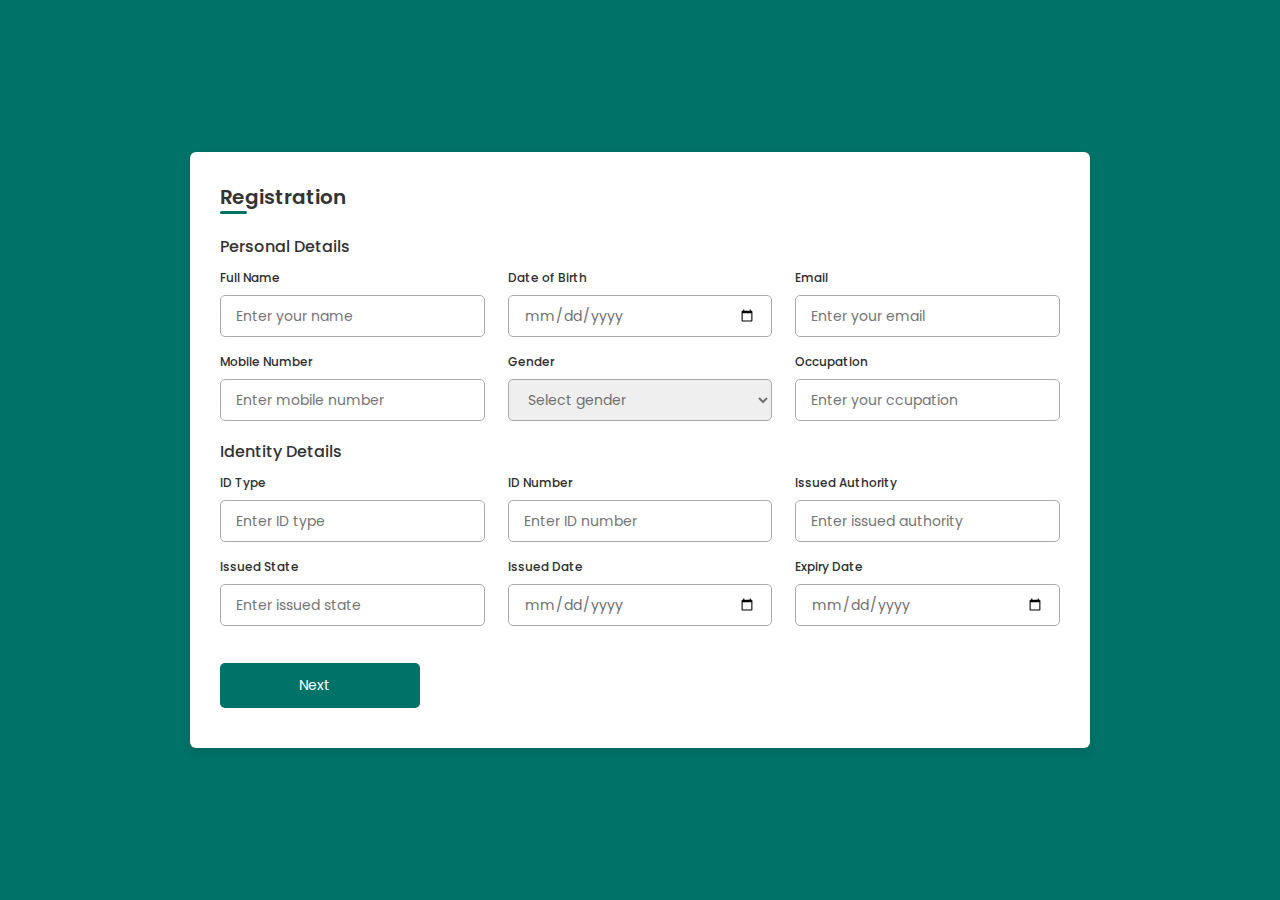
==== index.html @ 0c0a92b0 "Initial commit" ====
<!DOCTYPE html>
<!--=== Coding by JV Codes | www.jvcodes.com === -->
<html lang="en">
<head>
    <meta charset="UTF-8">
    <meta http-equiv="X-UA-Compatible" content="IE=edge">
    <meta name="viewport" content="width=device-width, initial-scale=1.0">
    <link rel="stylesheet" href="style.css">
    <link rel="stylesheet" href="https://unicons.iconscout.com/release/v4.0.0/css/line.css">
    <title>Responsive Multi Pages Registration Form </title>
</head>
<body>
    <div class="container">
        <header>Registration</header>

        <form action="#">
            <div class="form first">
                <div class="details personal">
                    <span class="title">Personal Details</span>

                    <div class="fields">
                        <div class="input-field">
                            <label>Full Name</label>
                            <input type="text" placeholder="Enter your name" required>
                        </div>

                        <div class="input-field">
                            <label>Date of Birth</label>
                            <input type="date" placeholder="Enter birth date" required>
                        </div>

                        <div class="input-field">
                            <label>Email</label>
                            <input type="text" placeholder="Enter your email" required>
                        </div>

                        <div class="input-field">
                            <label>Mobile Number</label>
                            <input type="number" placeholder="Enter mobile number" required>
                        </div>

                        <div class="input-field">
                            <label>Gender</label>
                            <select required>
                                <option disabled selected>Select gender</option>
                                <option>Male</option>
                                <option>Female</option>
                                <option>Others</option>
                            </select>
                        </div>

                        <div class="input-field">
                            <label>Occupation</label>
                            <input type="text" placeholder="Enter your ccupation" required>
                        </div>
                    </div>
                </div>

                <div class="details ID">
                    <span class="title">Identity Details</span>

                    <div class="fields">
                        <div class="input-field">
                            <label>ID Type</label>
                            <input type="text" placeholder="Enter ID type" required>
                        </div>

                        <div class="input-field">
                            <label>ID Number</label>
                            <input type="number" placeholder="Enter ID number" required>
                        </div>

                        <div class="input-field">
                            <label>Issued Authority</label>
                            <input type="text" placeholder="Enter issued authority" required>
                        </div>

                        <div class="input-field">
                            <label>Issued State</label>
                            <input type="text" placeholder="Enter issued state" required>
                        </div>

                        <div class="input-field">
                            <label>Issued Date</label>
                            <input type="date" placeholder="Enter your issued date" required>
                        </div>

                        <div class="input-field">
                            <label>Expiry Date</label>
                            <input type="date" placeholder="Enter expiry date" required>
                        </div>
                    </div>

                    <button class="nextBtn">
                        <span class="btnText">Next</span>
                        <i class="uil uil-navigator"></i>
                    </button>
                </div> 
            </div>

            <div class="form second">
                <div class="details address">
                    <span class="title">Address Details</span>

                    <div class="fields">
                        <div class="input-field">
                            <label>Address Type</label>
                            <input type="text" placeholder="Permanent or Temporary" required>
                        </div>

                        <div class="input-field">
                            <label>Nationality</label>
                            <input type="text" placeholder="Enter nationality" required>
                        </div>

                        <div class="input-field">
                            <label>State</label>
                            <input type="text" placeholder="Enter your state" required>
                        </div>

                        <div class="input-field">
                            <label>District</label>
                            <input type="text" placeholder="Enter your district" required>
                        </div>

                        <div class="input-field">
                            <label>Block Number</label>
                            <input type="number" placeholder="Enter block number" required>
                        </div>

                        <div class="input-field">
                            <label>Ward Number</label>
                            <input type="number" placeholder="Enter ward number" required>
                        </div>
                    </div>
                </div>

                <div class="details family">
                    <span class="title">Family Details</span>

                    <div class="fields">
                        <div class="input-field">
                            <label>Father Name</label>
                            <input type="text" placeholder="Enter father name" required>
                        </div>

                        <div class="input-field">
                            <label>Mother Name</label>
                            <input type="text" placeholder="Enter mother name" required>
                        </div>

                        <div class="input-field">
                            <label>Grandfather</label>
                            <input type="text" placeholder="Enter grandfther name" required>
                        </div>

                        <div class="input-field">
                            <label>Spouse Name</label>
                            <input type="text" placeholder="Enter spouse name" required>
                        </div>

                        <div class="input-field">
                            <label>Father in Law</label>
                            <input type="text" placeholder="Father in law name" required>
                        </div>

                        <div class="input-field">
                            <label>Mother in Law</label>
                            <input type="text" placeholder="Mother in law name" required>
                        </div>
                    </div>

                    <div class="buttons">
                        <div class="backBtn">
                            <i class="uil uil-navigator"></i>
                            <span class="btnText">Back</span>
                        </div>
                        
                        <button class="sumbit">
                            <span class="btnText">Submit</span>
                            <i class="uil uil-navigator"></i>
                        </button>
                    </div>
                </div> 
            </div>
        </form>
    </div>

    <script src="script.js"></script>
</body>
</html>
---- style.css ----
/* ===== Google Font Import - Poppins ===== */
@import url('https://fonts.googleapis.com/css2?family=Poppins:wght@200;300;400;500;600&display=swap');
*{
    margin: 0;
    padding: 0;
    box-sizing: border-box;
    font-family: 'Poppins', sans-serif;
}
body{
    min-height: 100vh;
    display: flex;
    align-items: center;
    justify-content: center;
    background: #007268;
}
.container{
    position: relative;
    max-width: 900px;
    width: 100%;
    border-radius: 6px;
    padding: 30px;
    margin: 0 15px;
    background-color: #fff;
    box-shadow: 0 5px 10px rgba(0,0,0,0.1);
}
.container header{
    position: relative;
    font-size: 20px;
    font-weight: 600;
    color: #333;
}
.container header::before{
    content: "";
    position: absolute;
    left: 0;
    bottom: -2px;
    height: 3px;
    width: 27px;
    border-radius: 8px;
    background-color: #007268;
}
.container form{
    position: relative;
    margin-top: 16px;
    min-height: 490px;
    background-color: #fff;
    overflow: hidden;
}
.container form .form{
    position: absolute;
    background-color: #fff;
    transition: 0.3s ease;
}
.container form .form.second{
    opacity: 0;
    pointer-events: none;
    transform: translateX(100%);
}
form.secActive .form.second{
    opacity: 1;
    pointer-events: auto;
    transform: translateX(0);
}
form.secActive .form.first{
    opacity: 0;
    pointer-events: none;
    transform: translateX(-100%);
}
.container form .title{
    display: block;
    margin-bottom: 8px;
    font-size: 16px;
    font-weight: 500;
    margin: 6px 0;
    color: #333;
}
.container form .fields{
    display: flex;
    align-items: center;
    justify-content: space-between;
    flex-wrap: wrap;
}
form .fields .input-field{
    display: flex;
    width: calc(100% / 3 - 15px);
    flex-direction: column;
    margin: 4px 0;
}
.input-field label{
    font-size: 12px;
    font-weight: 500;
    color: #2e2e2e;
}
.input-field input, select{
    outline: none;
    font-size: 14px;
    font-weight: 400;
    color: #333;
    border-radius: 5px;
    border: 1px solid #aaa;
    padding: 0 15px;
    height: 42px;
    margin: 8px 0;
}
.input-field input :focus,
.input-field select:focus{
    box-shadow: 0 3px 6px rgba(0,0,0,0.13);
}
.input-field select,
.input-field input[type="date"]{
    color: #707070;
}
.input-field input[type="date"]:valid{
    color: #333;
}
.container form button, .backBtn{
    display: flex;
    align-items: center;
    justify-content: center;
    height: 45px;
    max-width: 200px;
    width: 100%;
    border: none;
    outline: none;
    color: #fff;
    border-radius: 5px;
    margin: 25px 0;
    background-color: #007268;
    transition: all 0.3s linear;
    cursor: pointer;
}
.container form .btnText{
    font-size: 14px;
    font-weight: 400;
}
form button:hover{
    background-color: #003d38;
}
form button i,
form .backBtn i{
    margin: 0 6px;
}
form .backBtn i{
    transform: rotate(180deg);
}
form .buttons{
    display: flex;
    align-items: center;
}
form .buttons button , .backBtn{
    margin-right: 14px;
}

@media (max-width: 750px) {
    .container form{
        overflow-y: scroll;
    }
    .container form::-webkit-scrollbar{
       display: none;
    }
    form .fields .input-field{
        width: calc(100% / 2 - 15px);
    }
}

@media (max-width: 550px) {
    form .fields .input-field{
        width: 100%;
    }
}
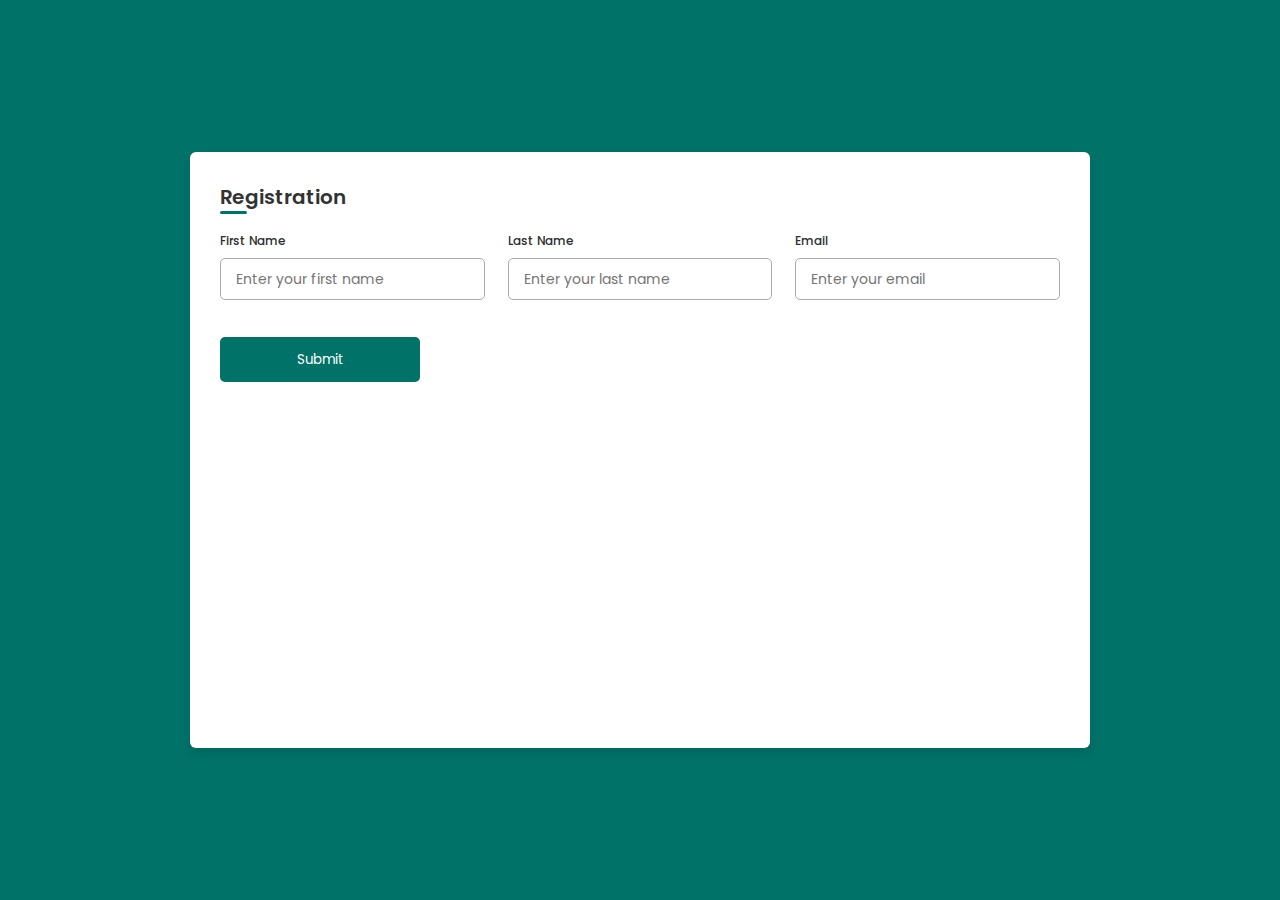
==== commit 412f466d: "initial commit" ====
--- a/index.html
+++ b/index.html
@@ -10,7 +10,7 @@
     <title>Responsive Multi Pages Registration Form </title>
 </head>
 <body>
-    <div class="container">
+    <!-- <div class="container">
         <header>Registration</header>
 
         <form action="#">
@@ -184,8 +184,27 @@
                 </div> 
             </div>
         </form>
+    </div> -->
+    <div class="container">
+        <header>Registration</header>
+        <form>
+            <div class="fields">
+                <div class="input-field">
+                    <label>First Name</label>
+                    <input type="text" placeholder="Enter your first name" required>
+                </div>
+                <div class="input-field">
+                    <label>Last Name</label>
+                    <input type="text" placeholder="Enter your last name" required>
+                </div>
+                <div class="input-field">
+                    <label>Email</label>
+                    <input type="email" placeholder="Enter your email" required>
+                </div>
+            </div>
+            <button type="submit" class="submitBtn">Submit</button>
+        </form>
     </div>
-
     <script src="script.js"></script>
 </body>
 </html>--- a/style.css
+++ b/style.css
@@ -80,6 +80,35 @@
     justify-content: space-between;
     flex-wrap: wrap;
 }
+.crud {
+    margin-top: 20px;
+}
+.crud h2 {
+    color: #007268;
+}
+.add-item {
+    display: flex;
+    margin-bottom: 15px;
+}
+.add-item input {
+    flex: 1;
+    padding: 10px;
+    border: 1px solid #ccc;
+    border-radius: 4px;
+}
+.add-item button {
+    padding: 10px;
+    background-color: #007268;
+    color: white;
+    border: none;
+    border-radius: 4px;
+    cursor: pointer;
+}
+
+
+
+
+
 form .fields .input-field{
     display: flex;
     width: calc(100% / 3 - 15px);
